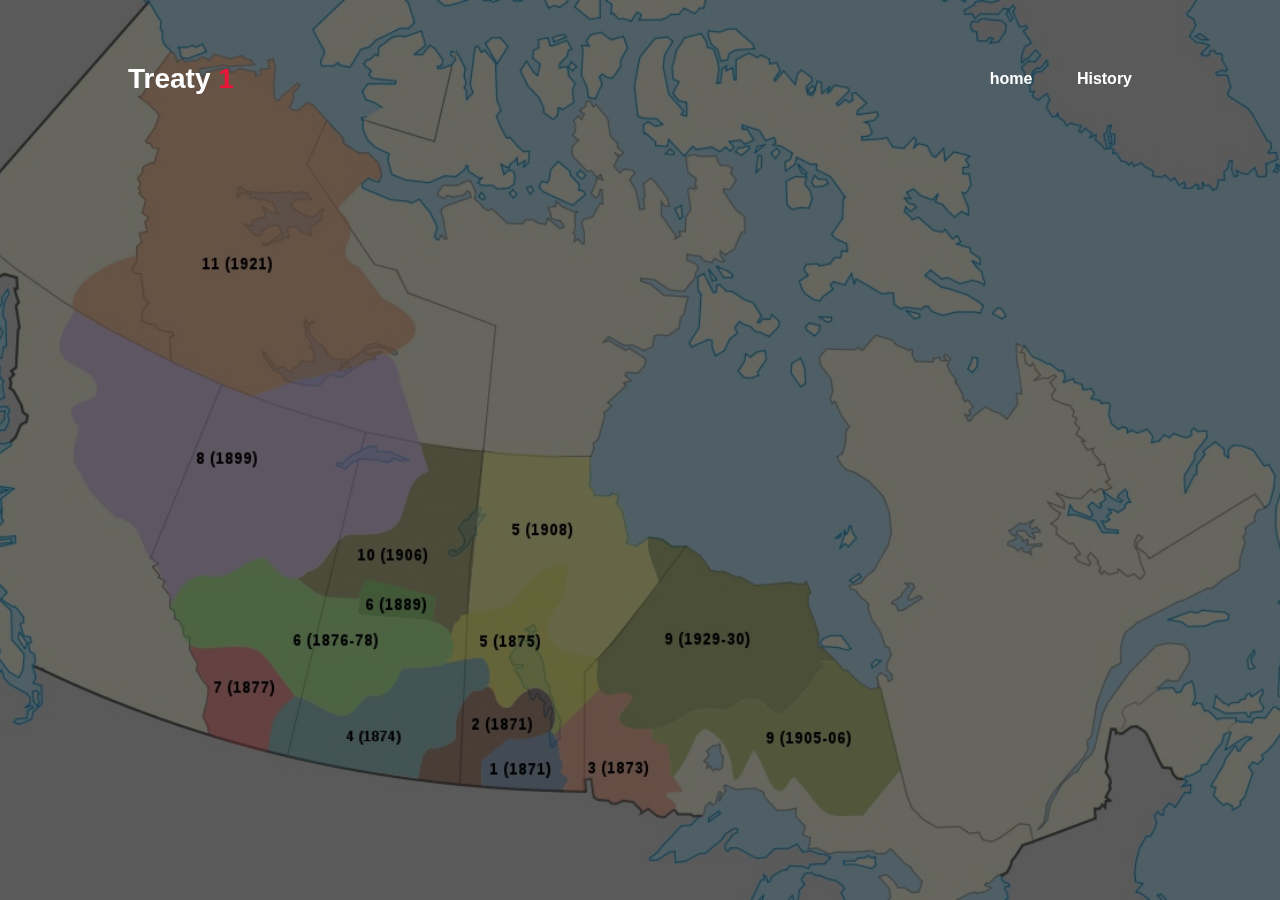
==== index.html @ 5eebbd15 "we we we" ====
<!-- 
Name:Marwan heaik

Course:web-dev10s

Teacher:Mrs.Hoitink

School:PTC

Date Last Modified:3/11/2025-->
<!DOCTYPE html>
<html lang="en">
    <head>
        <meta charset="UTF-8">
        <meta name="viewport" content="width=device-width">
        <title>web dev project 2</title>
        <link rel="stylesheet" href="css/style.css">
    </head>
    <body>
        <section>
            <div class="navbar">
                <nav>
                    <h2 class="logo">Treaty <span>1</span></h2>
                        <ul>
                        <li><a href="index.html">home</a></li>
                        <li><a href="history">History</a></li>
                    </ul>
                </nav>
            </div>
        </section>
        <br>
        <br>
        <div class="map-container">
            <img src="images/NumberedTreatiesMap.jpg" alt="Treaty" class="map-image">
        </div>
        <div class="">
            <h1>Treaty 1</h1>
            <p>sadihaskdsadjahsdjhasdjkhsadjhsadkhkajdhjakshdkajdhaskjdhaskjhdkdhdkjdh
                djhasksjdhaskjdhdkashdaskjhaskjdhasjdhaskjdhkjdhakdkjdhaskjdhaskjdaskjdhaskd
                kasdhsakdhasdhkjhsakdhjdkahdkjahdaskdhkasdaskjhsakdkjdhsakdhaskjdhsakjhasd
                asdasjdhasdhsakakdhakdsakdhakdjshkhkahkashdksadhkhjdksahdiuwdkajgeidhchcowhwqkjqq
                dasgdwqugdsaljdqwdhsagwqikdgasjhoiwydkajsddowdajshdowiajshdwihdwuasjwdhuwhdakjbdswq
                asdgwuhaskdjhwukfihashebasjhwuhakksjdhwdoausdjbwaksjhddkjshdowhasjhdwkdhasdwdasdwdkashw
                sdwkhasuhdwuhaskdhkwhdkajshdkwjhdiausgfgaosjdiwryalsikhdxgshalidwhasjhdlwijoahglashlefgas</p>
        </div>
    </body>

</html>
---- css/style.css ----
body {
    margin: 0px;
    padding: 0px;
    box-sizing: border-box;
    font-family: sans-serif;
}

.navbar {
    height: 100vh;
    width: 100%;
    background-image: linear-gradient(rgba(0,0,0,0.6),rgba(0,0,0,0.6)),url(../images/NumberedTreatiesMap.jpg);
    background-size: cover;
    background-position: center;
    position: fixed;
    z-index: 15;
}
nav{
    display: flex;
    align-items: center;
    justify-content: space-between;
    padding-top: 40px;
    padding-left: 10%;
    padding-right: 10%;

}
.logo{
    color: white;
    font-size: 28px;
}
span{
    color: #ea1538;
}
nav ul li{
    list-style-type: none;
    display: inline-block;
    padding:10px 20px;
}
nav ul li a{
    color: white;
    text-decoration: none;
    font-weight: bold;
}
nav ul li a:hover{
    color: #ea1538;
    transition: .3s;

}
.map-container{
    position: fixed;
    top: 0;
    left: 0;
    width: 100;
    height: 100vh;
    overflow: hidden;
    z-index: 10;
}
.map-image{
    width: 100;
    height: 100;
    object-fit: cover;
    transition: 0.5 ease-out; opacity: 0.5 ease-out;
}
.content{
    position: relative;
    top: 100vh;
    padding: 20px;
    z-index: 5;
    background-color: white;
}
.map-scrolled .map-image{
    transform: translateY(-80%);
    opacity: 0.5;
}
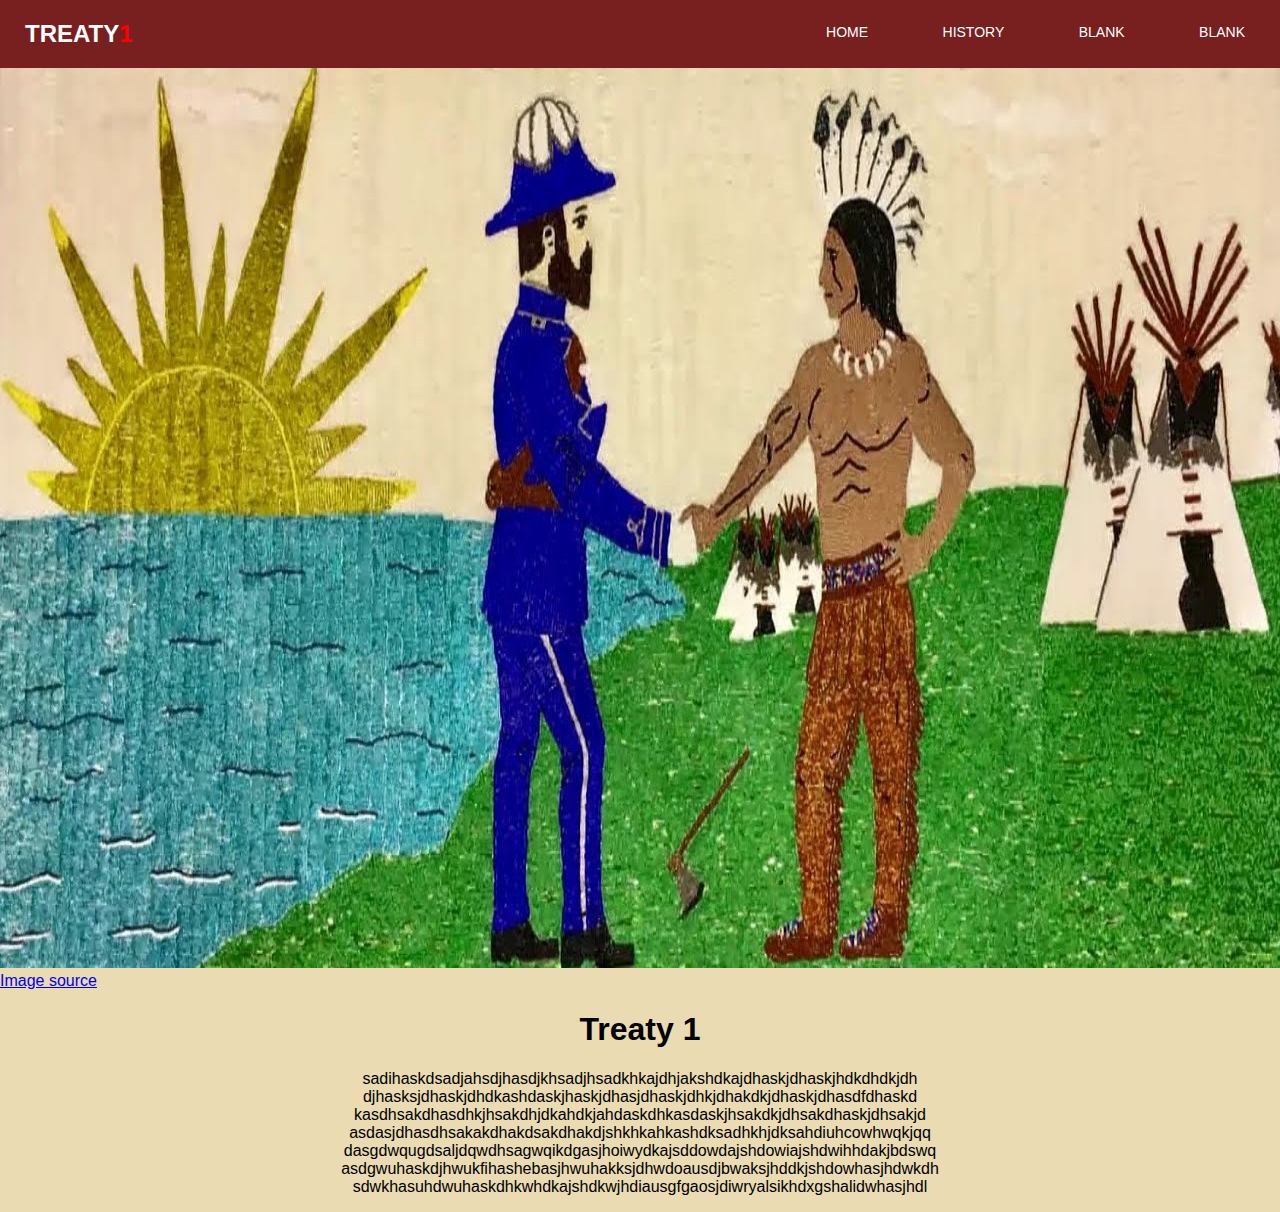
==== commit c47d256c: "we we" ====
--- a/index.html
+++ b/index.html
@@ -17,32 +17,35 @@
         <link rel="stylesheet" href="css/style.css">
     </head>
     <body>
+        <header>
+            <div class="container">
+                <h2 class="logo"><a href="index.html">TREATY<span>1</span></a></h2>
+                    <nav>
+                        <ul>
+                            <li><a href="index.html">home</a></li>
+                            <li><a href="history">History</a></li>
+                            <li><a href="blank">blank</a></li>
+                            <li><a href="blank">blank</a></li>
+                        </ul>
+                    </nav>
+            </div>
+        </header>
+        <div>
+            <img src="images/maxresdefault.jpg" alt="Treaty" class="image">
+            <figcaption><a href="https://www.gov.mb.ca/legislature/about/land_acknowledgement.html">Image source</a></figcaption>
+        </div>
         <section>
-            <div class="navbar">
-                <nav>
-                    <h2 class="logo">Treaty <span>1</span></h2>
-                        <ul>
-                        <li><a href="index.html">home</a></li>
-                        <li><a href="history">History</a></li>
-                    </ul>
-                </nav>
+            <div>
+                <h1>Treaty 1</h1>
+                <p>sadihaskdsadjahsdjhasdjkhsadjhsadkhkajdhjakshdkajdhaskjdhaskjhdkdhdkjdh <br>
+                    djhasksjdhaskjdhdkashdaskjhaskjdhasjdhaskjdhkjdhakdkjdhaskjdhasdfdhaskd <br>
+                    kasdhsakdhasdhkjhsakdhjdkahdkjahdaskdhkasdaskjhsakdkjdhsakdhaskjdhsakjd <br>
+                    asdasjdhasdhsakakdhakdsakdhakdjshkhkahkashdksadhkhjdksahdiuhcowhwqkjqq <br>
+                    dasgdwqugdsaljdqwdhsagwqikdgasjhoiwydkajsddowdajshdowiajshdwihhdakjbdswq <br>
+                    asdgwuhaskdjhwukfihashebasjhwuhakksjdhwdoausdjbwaksjhddkjshdowhasjhdwkdh <br>
+                    sdwkhasuhdwuhaskdhkwhdkajshdkwjhdiausgfgaosjdiwryalsikhdxgshalidwhasjhdl</p>
             </div>
         </section>
-        <br>
-        <br>
-        <div class="map-container">
-            <img src="images/NumberedTreatiesMap.jpg" alt="Treaty" class="map-image">
-        </div>
-        <div class="">
-            <h1>Treaty 1</h1>
-            <p>sadihaskdsadjahsdjhasdjkhsadjhsadkhkajdhjakshdkajdhaskjdhaskjhdkdhdkjdh
-                djhasksjdhaskjdhdkashdaskjhaskjdhasjdhaskjdhkjdhakdkjdhaskjdhaskjdaskjdhaskd
-                kasdhsakdhasdhkjhsakdhjdkahdkjahdaskdhkasdaskjhsakdkjdhsakdhaskjdhsakjhasd
-                asdasjdhasdhsakakdhakdsakdhakdjshkhkahkashdksadhkhjdksahdiuwdkajgeidhchcowhwqkjqq
-                dasgdwqugdsaljdqwdhsagwqikdgasjhoiwydkajsddowdajshdowiajshdwihdwuasjwdhuwhdakjbdswq
-                asdgwuhaskdjhwukfihashebasjhwuhakksjdhwdoausdjbwaksjhddkjshdowhasjhdwkdhasdwdasdwdkashw
-                sdwkhasuhdwuhaskdhkwhdkajshdkwjhdiausgfgaosjdiwryalsikhdxgshalidwhasjhdlwijoahglashlefgas</p>
-        </div>
     </body>
 
 </html>--- a/css/style.css
+++ b/css/style.css
@@ -1,73 +1,84 @@
 body {
-    margin: 0px;
-    padding: 0px;
-    box-sizing: border-box;
+    margin: 0;
     font-family: sans-serif;
+    background-color: #EADBB2;
 }
-
-.navbar {
-    height: 100vh;
-    width: 100%;
-    background-image: linear-gradient(rgba(0,0,0,0.6),rgba(0,0,0,0.6)),url(../images/NumberedTreatiesMap.jpg);
-    background-size: cover;
-    background-position: center;
-    position: fixed;
-    z-index: 15;
+.conatiner{
+  width: 80;
+  margin: auto;
+}
+header{
+  background-color: rgb(120, 32, 32);
+  position: sticky;
+  z-index: 1000;
+  animation: stickynav linear forwards;
+  
+}
+header::after{
+  content: '';
+  display:table;
+  clear: both;
+}
+.logo{
+  float: left;
+  margin-left: 25px;
+  color: white;
+}
+.logo a{
+  text-decoration: none;
+  color: white;
 }
 nav{
-    display: flex;
-    align-items: center;
-    justify-content: space-between;
-    padding-top: 40px;
-    padding-left: 10%;
-    padding-right: 10%;
-
+  float: right;
 }
-.logo{
-    color: white;
-    font-size: 28px;
+nav ul{
+  margin: 0;
+  padding: 0;
+  list-style-type: none;
+}
+nav li{
+  display: inline-block;
+  margin:0 35px;
+  padding-top: 23px;
+  position: relative;
+}
+nav a{
+  color: white;
+  text-decoration: none;
+  text-transform: uppercase;
+  font-size: 14px;
+}
+nav a:hover{
+  color: #000;
+}
+/* position is absolut to the li item*/
+nav a::before{
+  content: '';
+  display: block;
+  height: 5px;
+  width: 100%;
+  background-color: #EADBB2;
+  position: absolute;
+  top: 0;
+  width: 0;
+  /* this is for the bar over the home e.t.c, it animates in and out */
+  transition: all ease-in-out 250ms;
+}
+nav a:hover::before{
+  width: 100%;
 }
 span{
-    color: #ea1538;
+  color: red;
 }
-nav ul li{
-    list-style-type: none;
-    display: inline-block;
-    padding:10px 20px;
+.image{
+  position: relative;
+  width: 100%;
+  height: 100vh;
+  background-size: cover;
 }
-nav ul li a{
-    color: white;
-    text-decoration: none;
-    font-weight: bold;
+h1{
+  text-align: center;
 }
-nav ul li a:hover{
-    color: #ea1538;
-    transition: .3s;
-
+p{
+  text-align: center;
 }
-.map-container{
-    position: fixed;
-    top: 0;
-    left: 0;
-    width: 100;
-    height: 100vh;
-    overflow: hidden;
-    z-index: 10;
-}
-.map-image{
-    width: 100;
-    height: 100;
-    object-fit: cover;
-    transition: 0.5 ease-out; opacity: 0.5 ease-out;
-}
-.content{
-    position: relative;
-    top: 100vh;
-    padding: 20px;
-    z-index: 5;
-    background-color: white;
-}
-.map-scrolled .map-image{
-    transform: translateY(-80%);
-    opacity: 0.5;
-}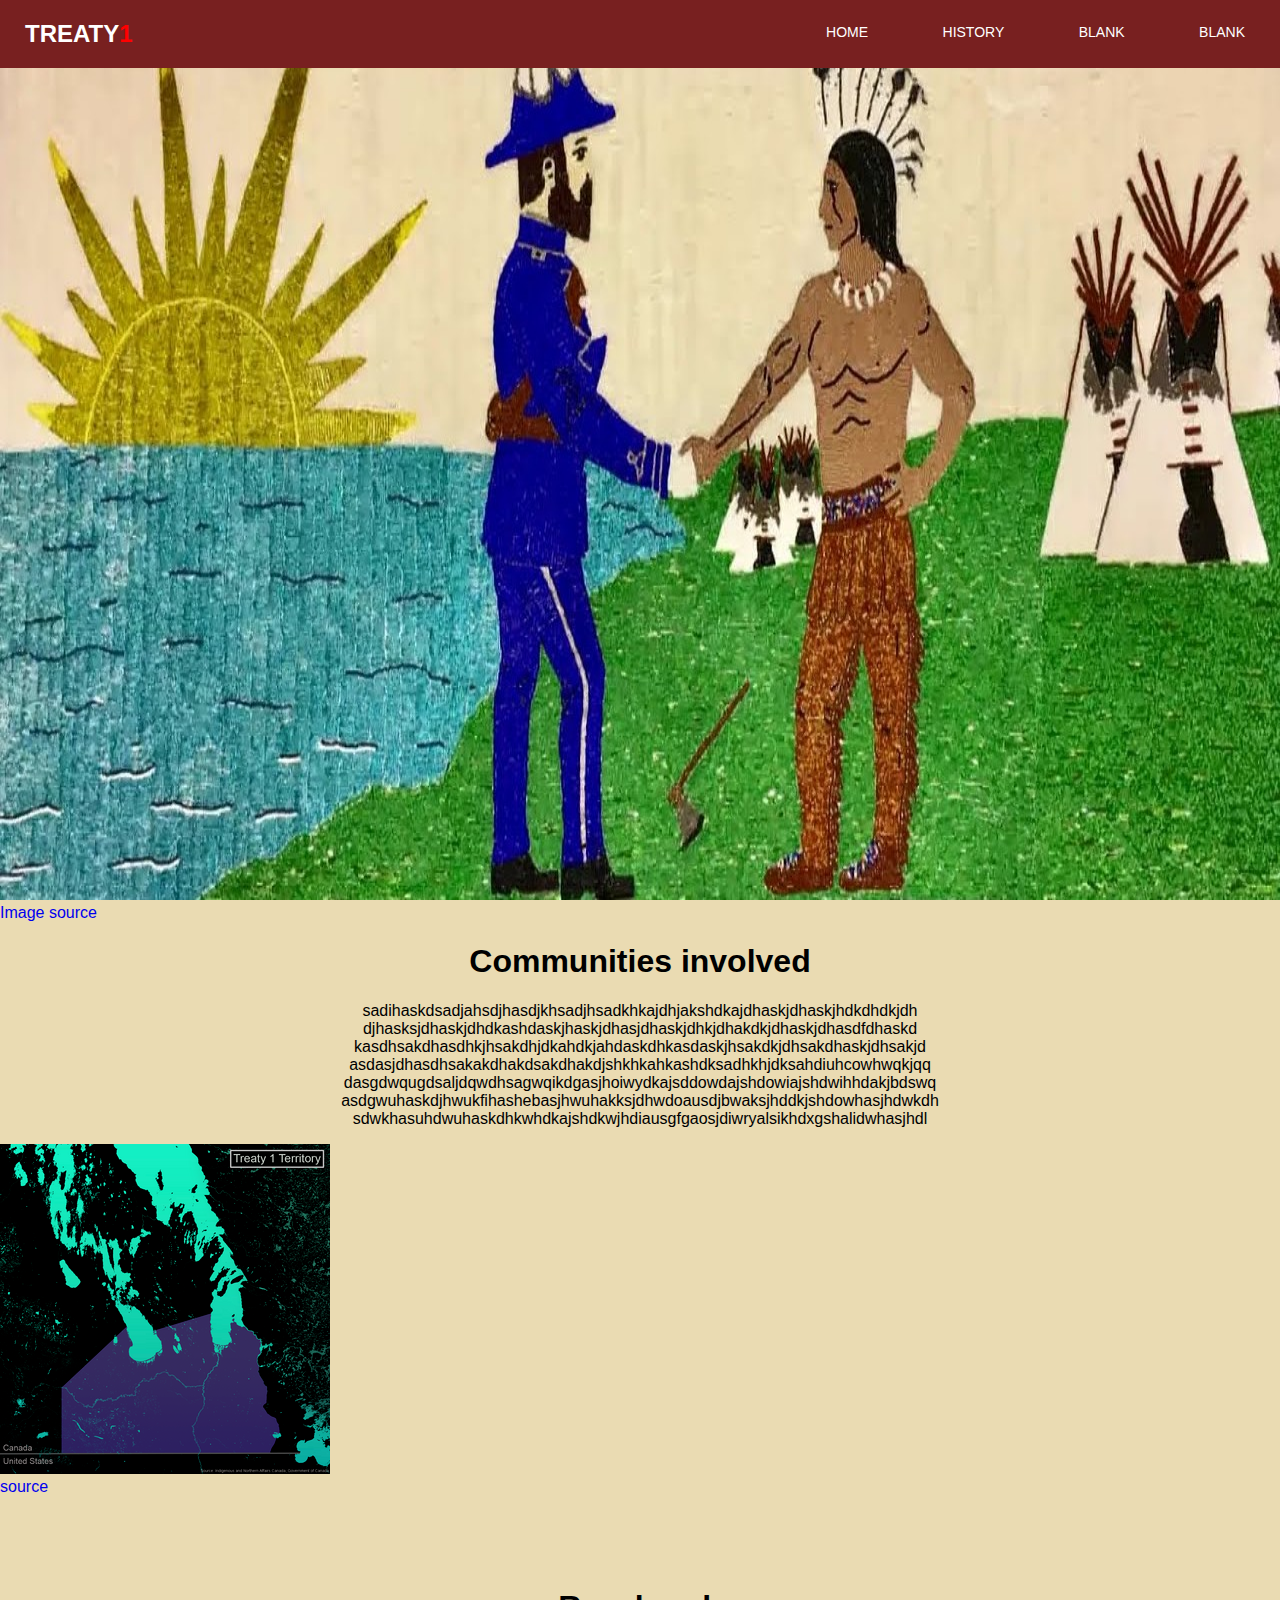
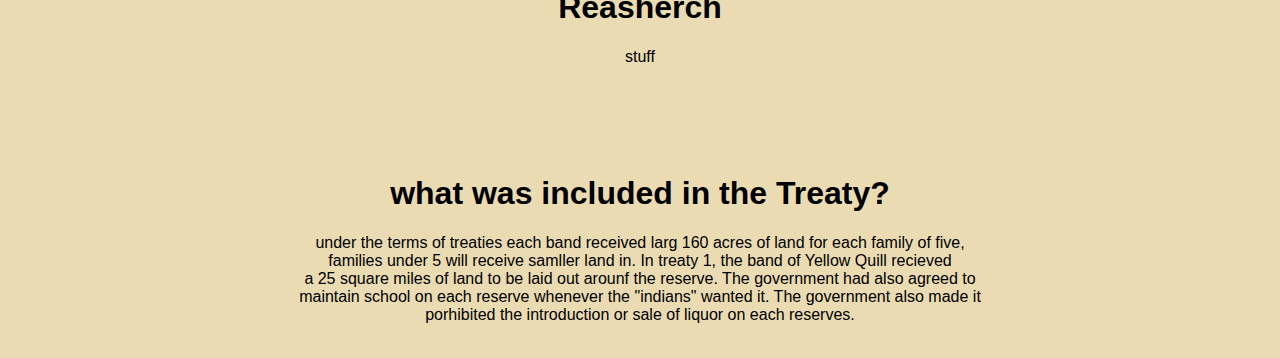
==== commit 58ecc313: "new" ====
--- a/index.html
+++ b/index.html
@@ -30,13 +30,15 @@
                     </nav>
             </div>
         </header>
-        <div>
-            <img src="images/maxresdefault.jpg" alt="Treaty" class="image">
-            <figcaption><a href="https://www.gov.mb.ca/legislature/about/land_acknowledgement.html">Image source</a></figcaption>
+        <div> 
+            <img  src="images/maxresdefault.jpg" alt="Treaty" class="image">
+            <figcaption><a href="htt    ca/legislature/about/land_acknowledgement.html">Image source</a></figcaption>
         </div>
         <section>
-            <div>
-                <h1>Treaty 1</h1>
+            <div class="conaner">
+                <h1>Communities involved</h1>
+                </div>
+                <div class="conaner2">
                 <p>sadihaskdsadjahsdjhasdjkhsadjhsadkhkajdhjakshdkajdhaskjdhaskjhdkdhdkjdh <br>
                     djhasksjdhaskjdhdkashdaskjhaskjdhasjdhaskjdhkjdhakdkjdhaskjdhasdfdhaskd <br>
                     kasdhsakdhasdhkjhsakdhjdkahdkjahdaskdhkasdaskjhsakdkjdhsakdhaskjdhsakjd <br>
@@ -44,8 +46,37 @@
                     dasgdwqugdsaljdqwdhsagwqikdgasjhoiwydkajsddowdajshdowiajshdwihhdakjbdswq <br>
                     asdgwuhaskdjhwukfihashebasjhwuhakksjdhwdoausdjbwaksjhddkjshdowhasjhdwkdh <br>
                     sdwkhasuhdwuhaskdhkwhdkajshdkwjhdiausgfgaosjdiwryalsikhdxgshalidwhasjhdl</p>
+                    <img src="images/Treaty_1_Territory.png" alt="treaty 1 communities">
+            </div>
+            <div class="idk">
+                <figcaption><a href="https://en.wikipedia.org/wiki/Treaty_1">source</a></figcaption>
             </div>
         </section>
+
+        
+        <br>
+        <br>
+        <br>
+        <br>
+        <div>
+            <h1>Reasherch</h1>
+            <p>stuff</p>
+            <img src="" alt="">
+        </div>
+        <br>
+        <br>
+        <br>
+        <div>
+            <h1>what was included in the Treaty?</h1>
+            <p>under the terms of treaties each band received larg 160 acres of land for each family of five, <br>
+                families under 5 will receive samller land in. In treaty 1, the band of Yellow Quill recieved <br>
+                a 25 square miles of land to be laid out arounf the reserve. The government had also agreed to <br>
+                maintain school on each reserve whenever the "indians" wanted it. The government also made it  <br>        
+                porhibited the introduction or sale of liquor on each reserves.</p>
+            <figcaption><a href=""></a></figcaption>
+            <img src="" alt="">
+        </div>
+        
     </body>
 
 </html>--- a/css/style.css
+++ b/css/style.css
@@ -9,9 +9,10 @@
 }
 header{
   background-color: rgb(120, 32, 32);
-  position: sticky;
+  position: fixed;
   z-index: 1000;
   animation: stickynav linear forwards;
+  width: 100%;
   
 }
 header::after{
@@ -82,3 +83,9 @@
 p{
   text-align: center;
 }
+a{
+  text-decoration: none;
+}
+.conaner{
+  columns: ;
+}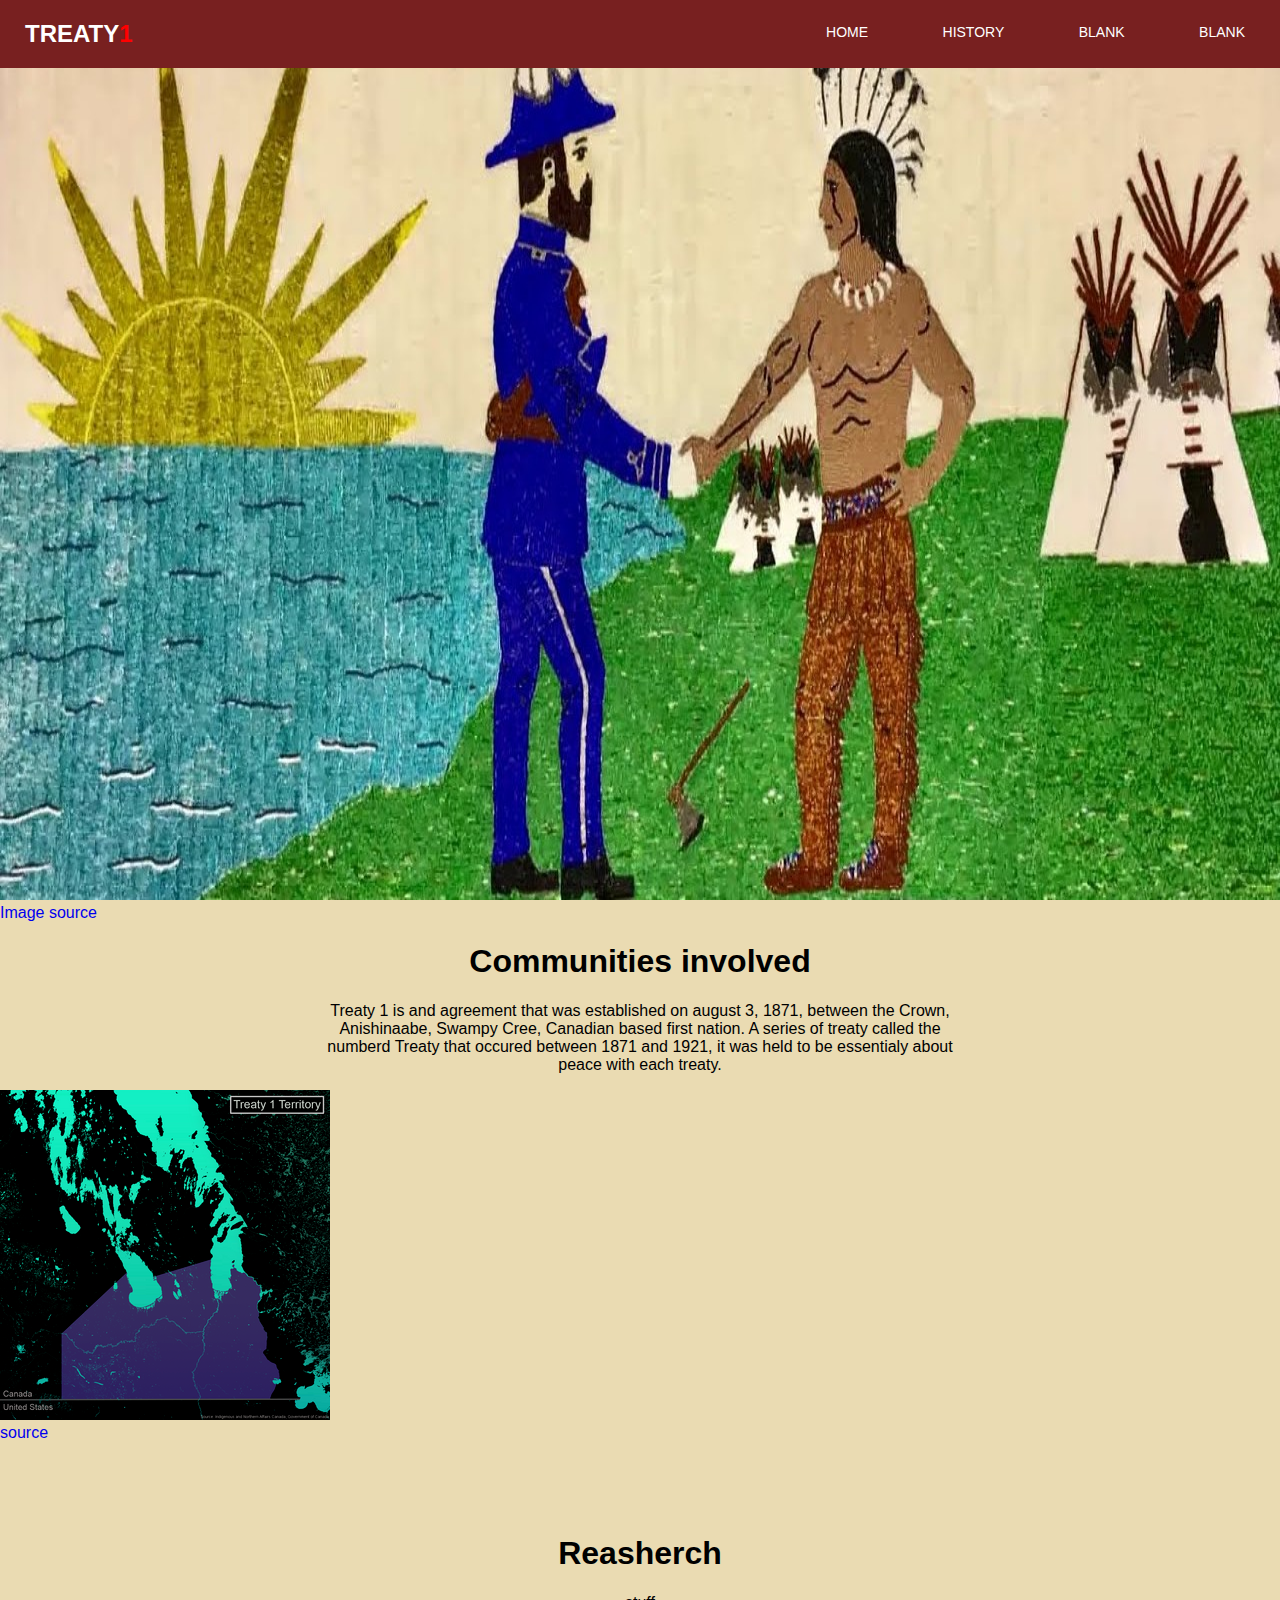
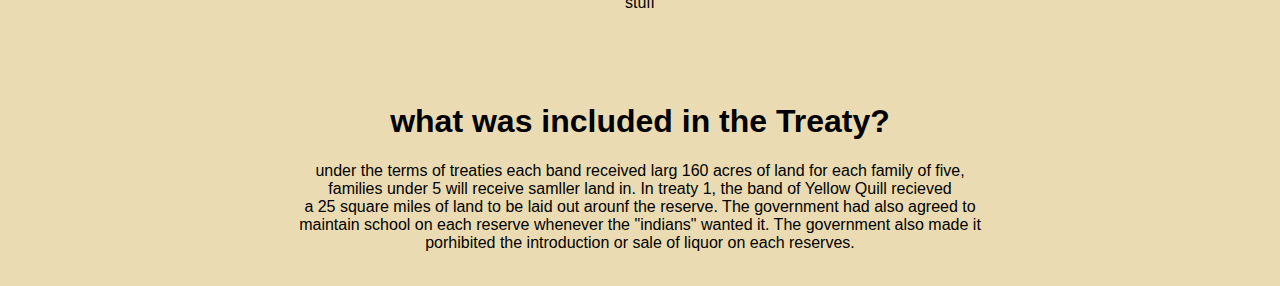
==== commit 7cb7f5eb: "yo" ====
--- a/index.html
+++ b/index.html
@@ -35,20 +35,18 @@
             <figcaption><a href="htt    ca/legislature/about/land_acknowledgement.html">Image source</a></figcaption>
         </div>
         <section>
-            <div class="conaner">
+            <div>
                 <h1>Communities involved</h1>
                 </div>
-                <div class="conaner2">
-                <p>sadihaskdsadjahsdjhasdjkhsadjhsadkhkajdhjakshdkajdhaskjdhaskjhdkdhdkjdh <br>
-                    djhasksjdhaskjdhdkashdaskjhaskjdhasjdhaskjdhkjdhakdkjdhaskjdhasdfdhaskd <br>
-                    kasdhsakdhasdhkjhsakdhjdkahdkjahdaskdhkasdaskjhsakdkjdhsakdhaskjdhsakjd <br>
-                    asdasjdhasdhsakakdhakdsakdhakdjshkhkahkashdksadhkhjdksahdiuhcowhwqkjqq <br>
-                    dasgdwqugdsaljdqwdhsagwqikdgasjhoiwydkajsddowdajshdowiajshdwihhdakjbdswq <br>
-                    asdgwuhaskdjhwukfihashebasjhwuhakksjdhwdoausdjbwaksjhddkjshdowhasjhdwkdh <br>
-                    sdwkhasuhdwuhaskdhkwhdkajshdkwjhdiausgfgaosjdiwryalsikhdxgshalidwhasjhdl</p>
+                <div>
+                <p>Treaty 1 is and agreement that was established on august 3, 1871, between the Crown,<br>
+                    Anishinaabe, Swampy Cree, Canadian based first nation. A series of treaty called the <br>
+                    numberd Treaty that occured between 1871 and 1921, it was held to be essentialy about <br>
+                    peace with each treaty. <br>
+                </p>
                     <img src="images/Treaty_1_Territory.png" alt="treaty 1 communities">
             </div>
-            <div class="idk">
+            <div>
                 <figcaption><a href="https://en.wikipedia.org/wiki/Treaty_1">source</a></figcaption>
             </div>
         </section>
@@ -62,7 +60,6 @@
             <h1>Reasherch</h1>
             <p>stuff</p>
             <img src="" alt="">
-        </div>
         <br>
         <br>
         <br>
--- a/css/style.css
+++ b/css/style.css
@@ -85,7 +85,4 @@
 }
 a{
   text-decoration: none;
-}
-.conaner{
-  columns: ;
 }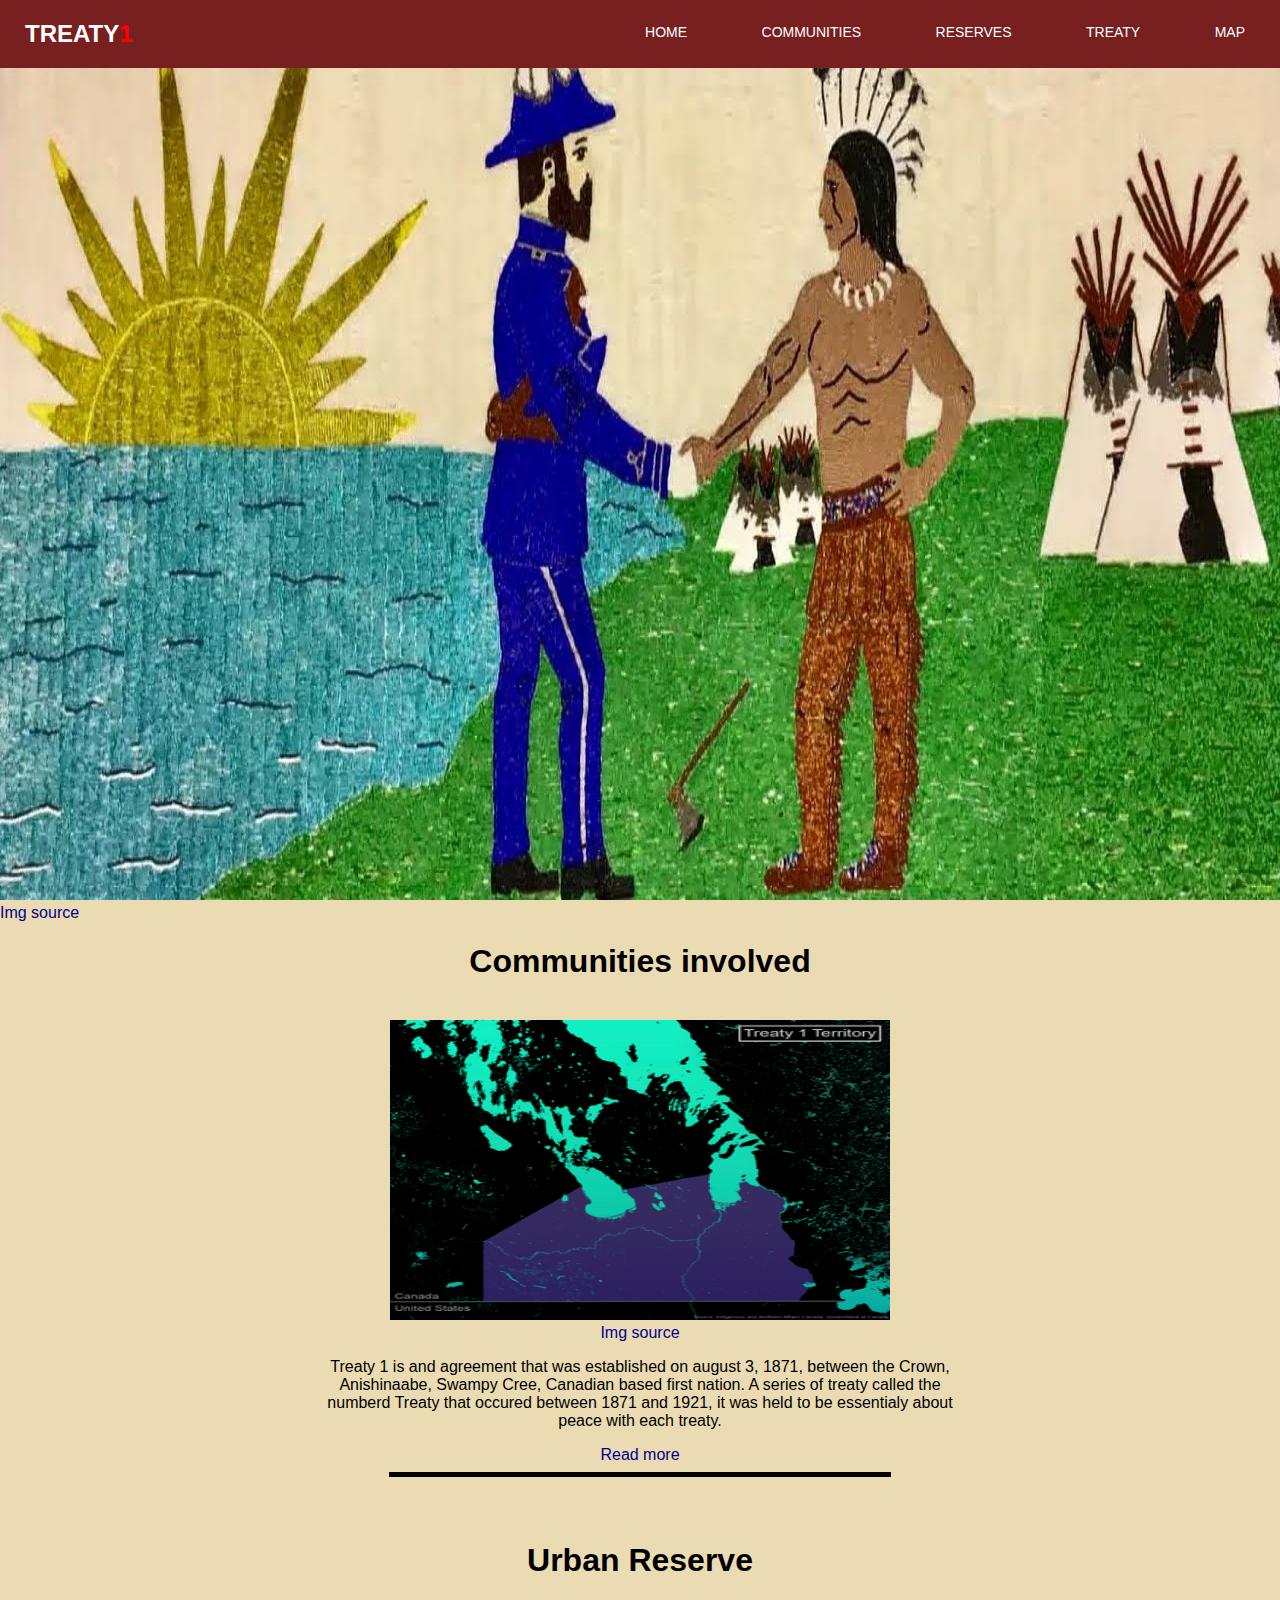
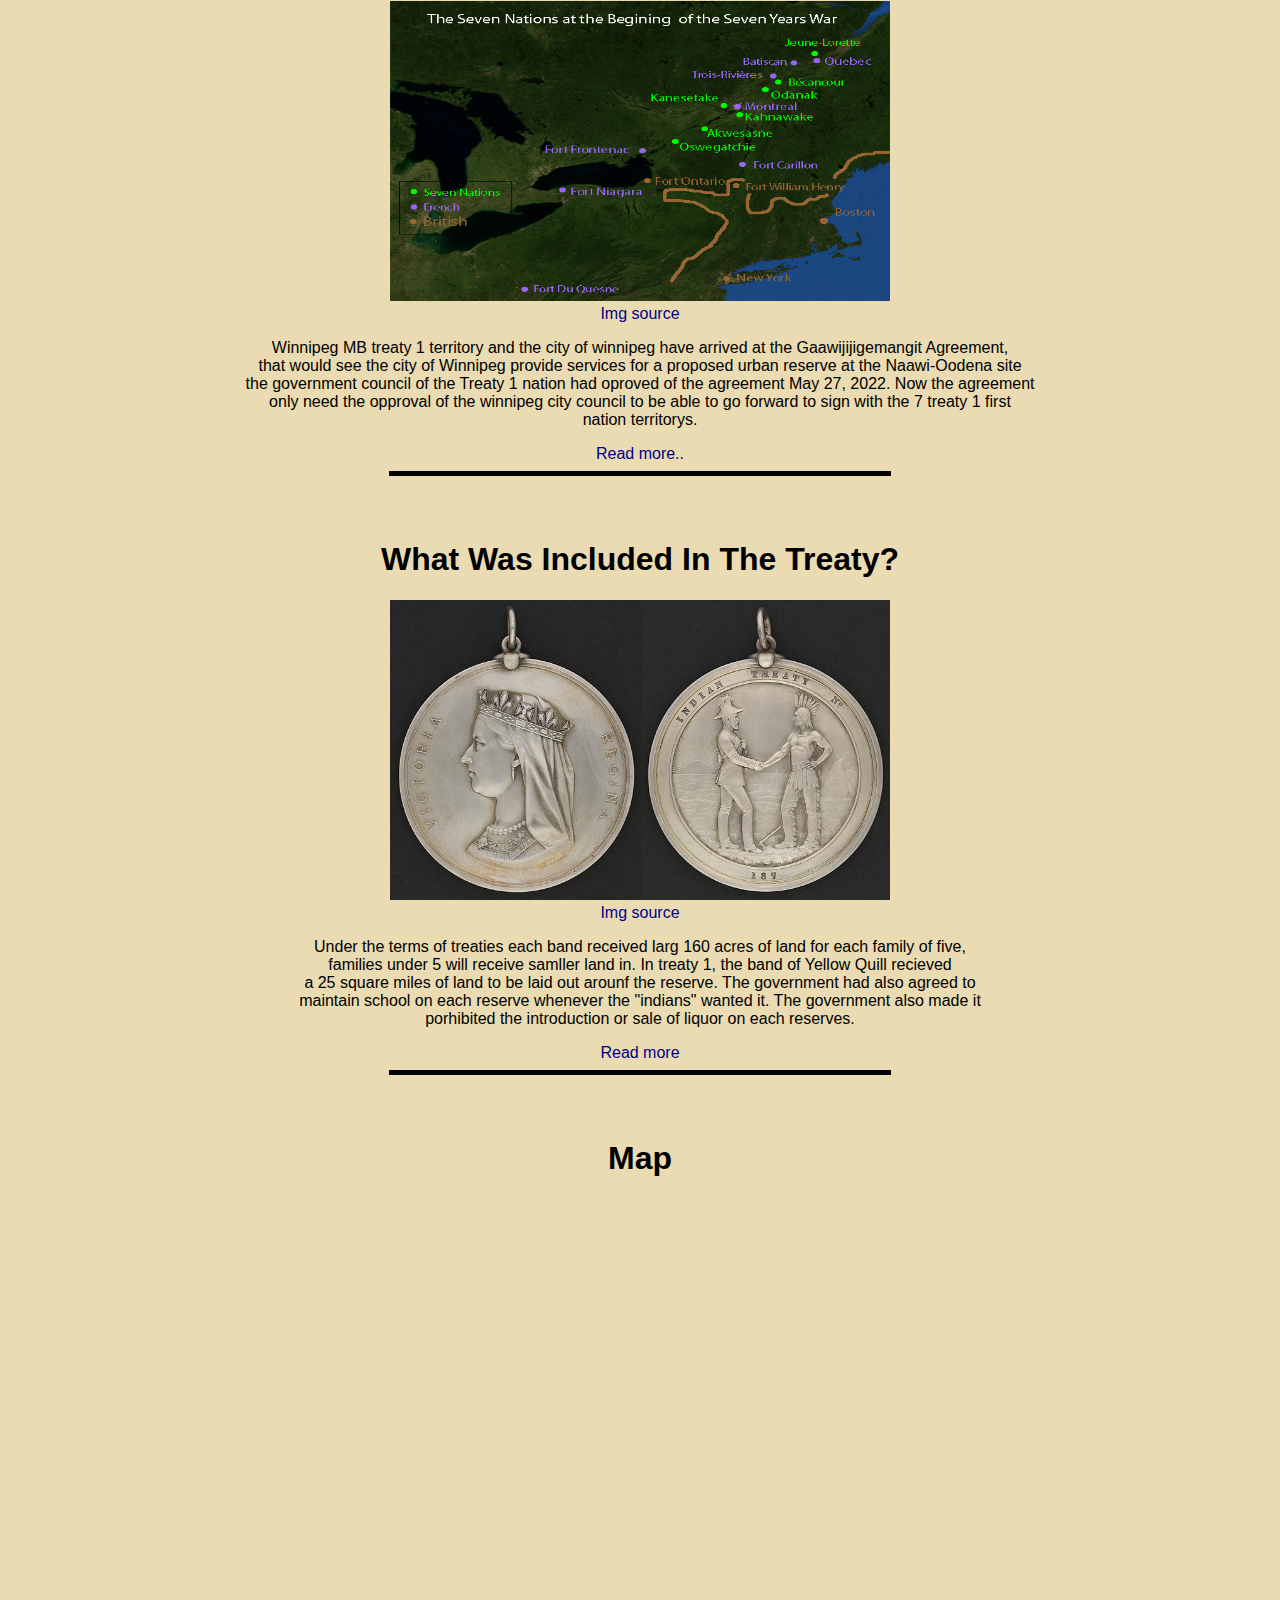
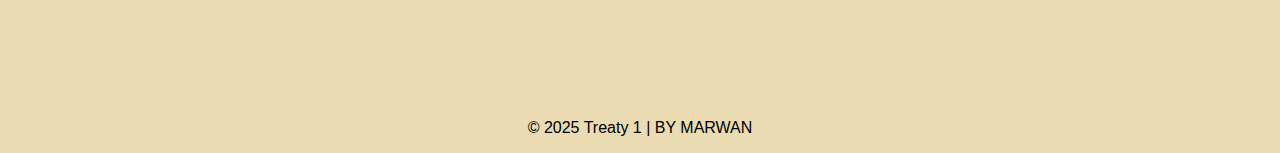
==== commit 715bbb63: "final" ====
--- a/index.html
+++ b/index.html
@@ -15,65 +15,106 @@
         <meta name="viewport" content="width=device-width">
         <title>web dev project 2</title>
         <link rel="stylesheet" href="css/style.css">
+        <style>
+            /* this was to make it so when you click the stuff on the navigation bar it has a smooth effect when going to that section in the page */
+            html{
+                scroll-behavior: smooth;    
+            }
+            /* to cange the original color and remove the underline of the link*/
+            a{
+                text-decoration: none;
+                color: darkblue;
+            }
+            /* this was to align the images in the center   */
+            .calss{
+                text-align: center;
+            }
+            .calss img{
+                display: inline-block;
+            }
+        </style>
     </head>
     <body>
-        <header>
+        <!-- navigation bar with classes for interactivity  -->
+        <header> 
             <div class="container">
                 <h2 class="logo"><a href="index.html">TREATY<span>1</span></a></h2>
                     <nav>
                         <ul>
                             <li><a href="index.html">home</a></li>
-                            <li><a href="history">History</a></li>
-                            <li><a href="blank">blank</a></li>
-                            <li><a href="blank">blank</a></li>
+                            <li><a href="#Communities">Communities</a></li>
+                            <li><a href="#Reserves">Reserves</a></li>
+                            <li><a href="#Treaty">Treaty</a></li>
+                            <li><a href="#Map">Map</a></li>
                         </ul>
                     </nav>
             </div>
         </header>
         <div> 
             <img  src="images/maxresdefault.jpg" alt="Treaty" class="image">
-            <figcaption><a href="htt    ca/legislature/about/land_acknowledgement.html">Image source</a></figcaption>
+            <figcaption><a href="https://www.gov.mb.ca/legislature/about/land_acknowledgement.html">Img source</a></figcaption>
         </div>
         <section>
-            <div>
-                <h1>Communities involved</h1>
-                </div>
-                <div>
-                <p>Treaty 1 is and agreement that was established on august 3, 1871, between the Crown,<br>
-                    Anishinaabe, Swampy Cree, Canadian based first nation. A series of treaty called the <br>
-                    numberd Treaty that occured between 1871 and 1921, it was held to be essentialy about <br>
-                    peace with each treaty. <br>
-                </p>
-                    <img src="images/Treaty_1_Territory.png" alt="treaty 1 communities">
-            </div>
-            <div>
-                <figcaption><a href="https://en.wikipedia.org/wiki/Treaty_1">source</a></figcaption>
-            </div>
+            <!-- div to group them together, and the class is to center the image -->
+                        <div class="calss">
+                            <h1 id="Communities">Communities involved</h1>
+                            <br>
+                                <img src="images/Treaty_1_Territory.png" alt="treaty 1 communities" width="500" height="300">
+                                <!-- figcap to show where i go the sorce from  -->
+                                <figcaption><a href="https://en.wikipedia.org/wiki/Treaty_1"> Img source</a></figcaption>
+                                <p>Treaty 1 is and agreement that was established on august 3, 1871, between the Crown,<br>
+                                    Anishinaabe, Swampy Cree, Canadian based first nation. A series of treaty called the <br>
+                                    numberd Treaty that occured between 1871 and 1921, it was held to be essentialy about <br>
+                                    peace with each treaty. <br>
+                                </p>
+                        <figcaption><a href="https://en.wikipedia.org/wiki/Treaty_1#:~:text=Significance%20of%20Treaty%201,-The%20signing%20of&text=For%20Governor%20Adams%20Archibald%20the,held%20a%20much%20larger%20significance.">Read more</a></figcaption>
+                    </div>
         </section>
-
-        
+        <!-- the horizontal line is kind of like br but it is a line without much link breake.
+        I used it to seperate the sections and make it more clear to read.-->
+        <!-- the width represent how long you want the line to be. size 5 is a type of line that is thick, there is other ones like size 1 or 2.
+        -->
+        <hr width="500" size="5" color="black">
         <br>
         <br>
+            <div class="calss">
+                <!-- id is a part if the navigation where it goes to this section  -->
+                <h1 id="Reserves">Urban Reserve</h1>
+                    <img src="images/Seven_nations_copy.jpg" alt="Seven first nations" width="500" height="300">
+                    <figcaption><a href="https://www.winnipeg.ca/fr/node/33410">Img source</a></figcaption>
+                    <p>Winnipeg MB treaty 1 territory and the city of winnipeg have arrived at the Gaawijijigemangit Agreement, <br>
+                    that would see the city of Winnipeg provide services for a proposed urban reserve at the Naawi-Oodena site <br>
+                    the government council of the Treaty 1 nation had oproved of the agreement May 27, 2022. Now the agreement <br>
+                    only need the opproval of the winnipeg city council to be able to go forward to sign with the 7 treaty 1 first <br>
+                    nation territorys. <br>
+                </p>
+                <figcaption><a href="https://www.winnipeg.ca/fr/node/33410">Read more..</a></figcaption>
+        </div>
+        <hr width="500" size="5" color="black">
         <br>
         <br>
-        <div>
-            <h1>Reasherch</h1>
-            <p>stuff</p>
-            <img src="" alt="">
-        <br>
-        <br>
-        <br>
-        <div>
-            <h1>what was included in the Treaty?</h1>
-            <p>under the terms of treaties each band received larg 160 acres of land for each family of five, <br>
+        <div class="calss">
+            <h1 id="Treaty">What Was Included In The Treaty?</h1>
+                <img src="images/4913942c-18ec-4c1c-be27-6d74ec04cfbe.jpg" alt="included in the treat" width="500" height="300">
+                <figcaption><a href="https://www.thecanadianencyclopedia.ca/en/article/aboriginal-treaties">Img source</a></figcaption>
+                <p>Under the terms of treaties each band received larg 160 acres of land for each family of five, <br>
                 families under 5 will receive samller land in. In treaty 1, the band of Yellow Quill recieved <br>
                 a 25 square miles of land to be laid out arounf the reserve. The government had also agreed to <br>
                 maintain school on each reserve whenever the "indians" wanted it. The government also made it  <br>        
-                porhibited the introduction or sale of liquor on each reserves.</p>
-            <figcaption><a href=""></a></figcaption>
-            <img src="" alt="">
+                porhibited the introduction or sale of liquor on each reserves. <br>
+            </p>
+            <figcaption><a href="https://www.rcaanc-cirnac.gc.ca/DAM/DAM-CIRNAC-RCAANC/DAM-TAG/STAGING/texte-text/tre1-2_1100100028661_eng.pdf">Read more</a></figcaption>
         </div>
-        
+        <hr width="500" size="5" color="black">
+        <br>
+        <br>
+        <div class="calss">
+            <h1 id="Map">Map</h1>
+            <iframe src="https://native-land.ca/" title="first nation land map" frameborder="0" width="900" height="500"></iframe>
+        </div>
+        <footer>
+            <p>&copy; 2025 Treaty 1 | BY MARWAN
+        </footer>
     </body>
 
 </html>--- a/css/style.css
+++ b/css/style.css
@@ -20,35 +20,42 @@
   display:table;
   clear: both;
 }
+/* this was to make the logo go to the left side if the navigation */
 .logo{
   float: left;
   margin-left: 25px;
   color: white;
 }
+/*  put this in for to remove the color and underline of the link */
 .logo a{
   text-decoration: none;
   color: white;
 }
+/* navigation bar  */
 nav{
   float: right;
 }
+/* the putting the unorderd list in place and changed made it that it didnt show the dots */
 nav ul{
   margin: 0;
   padding: 0;
   list-style-type: none;
 }
+/* for the list i put in inline block so it would kind if float in the middle */
 nav li{
   display: inline-block;
   margin:0 35px;
   padding-top: 23px;
   position: relative;
 }
+/* this was to remove the ugly decoration of the link.*/
 nav a{
   color: white;
   text-decoration: none;
   text-transform: uppercase;
   font-size: 14px;
 }
+/* this made it that every time you hoverd hover home or anyting on the navbar it would change color on hover. */
 nav a:hover{
   color: #000;
 }
@@ -65,24 +72,27 @@
   /* this is for the bar over the home e.t.c, it animates in and out */
   transition: all ease-in-out 250ms;
 }
+/* the size of the line over the li items since it absolute it is as big as the text */
 nav a:hover::before{
   width: 100%;
 }
+/*  this was a part of the logo to change the color of the number 1 */
 span{
   color: red;
 }
+/* for the main image to make it as big as possible */
 .image{
   position: relative;
   width: 100%;
   height: 100vh;
   background-size: cover;
 }
+/* everything from hear whas to align them in the center to make it more appealing */
 h1{
   text-align: center;
 }
 p{
   text-align: center;
+  
 }
-a{
-  text-decoration: none;
-}+
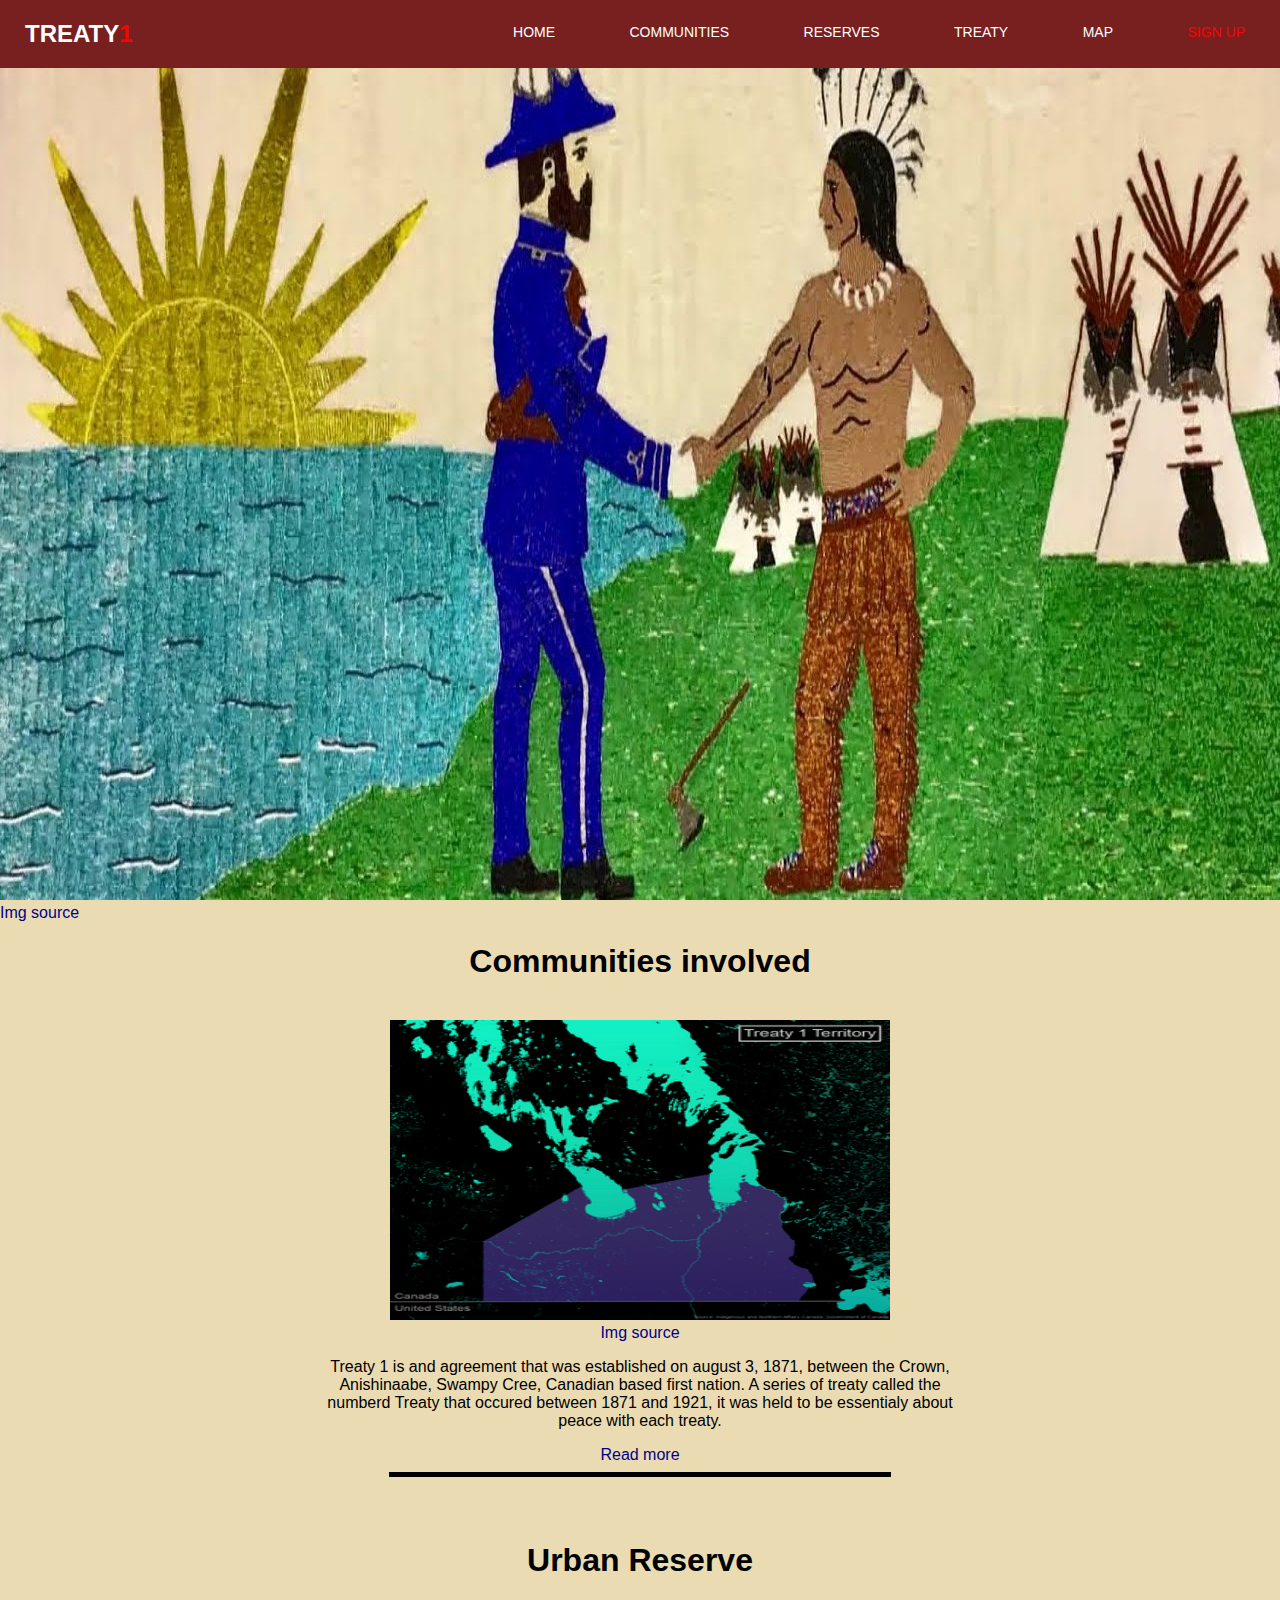
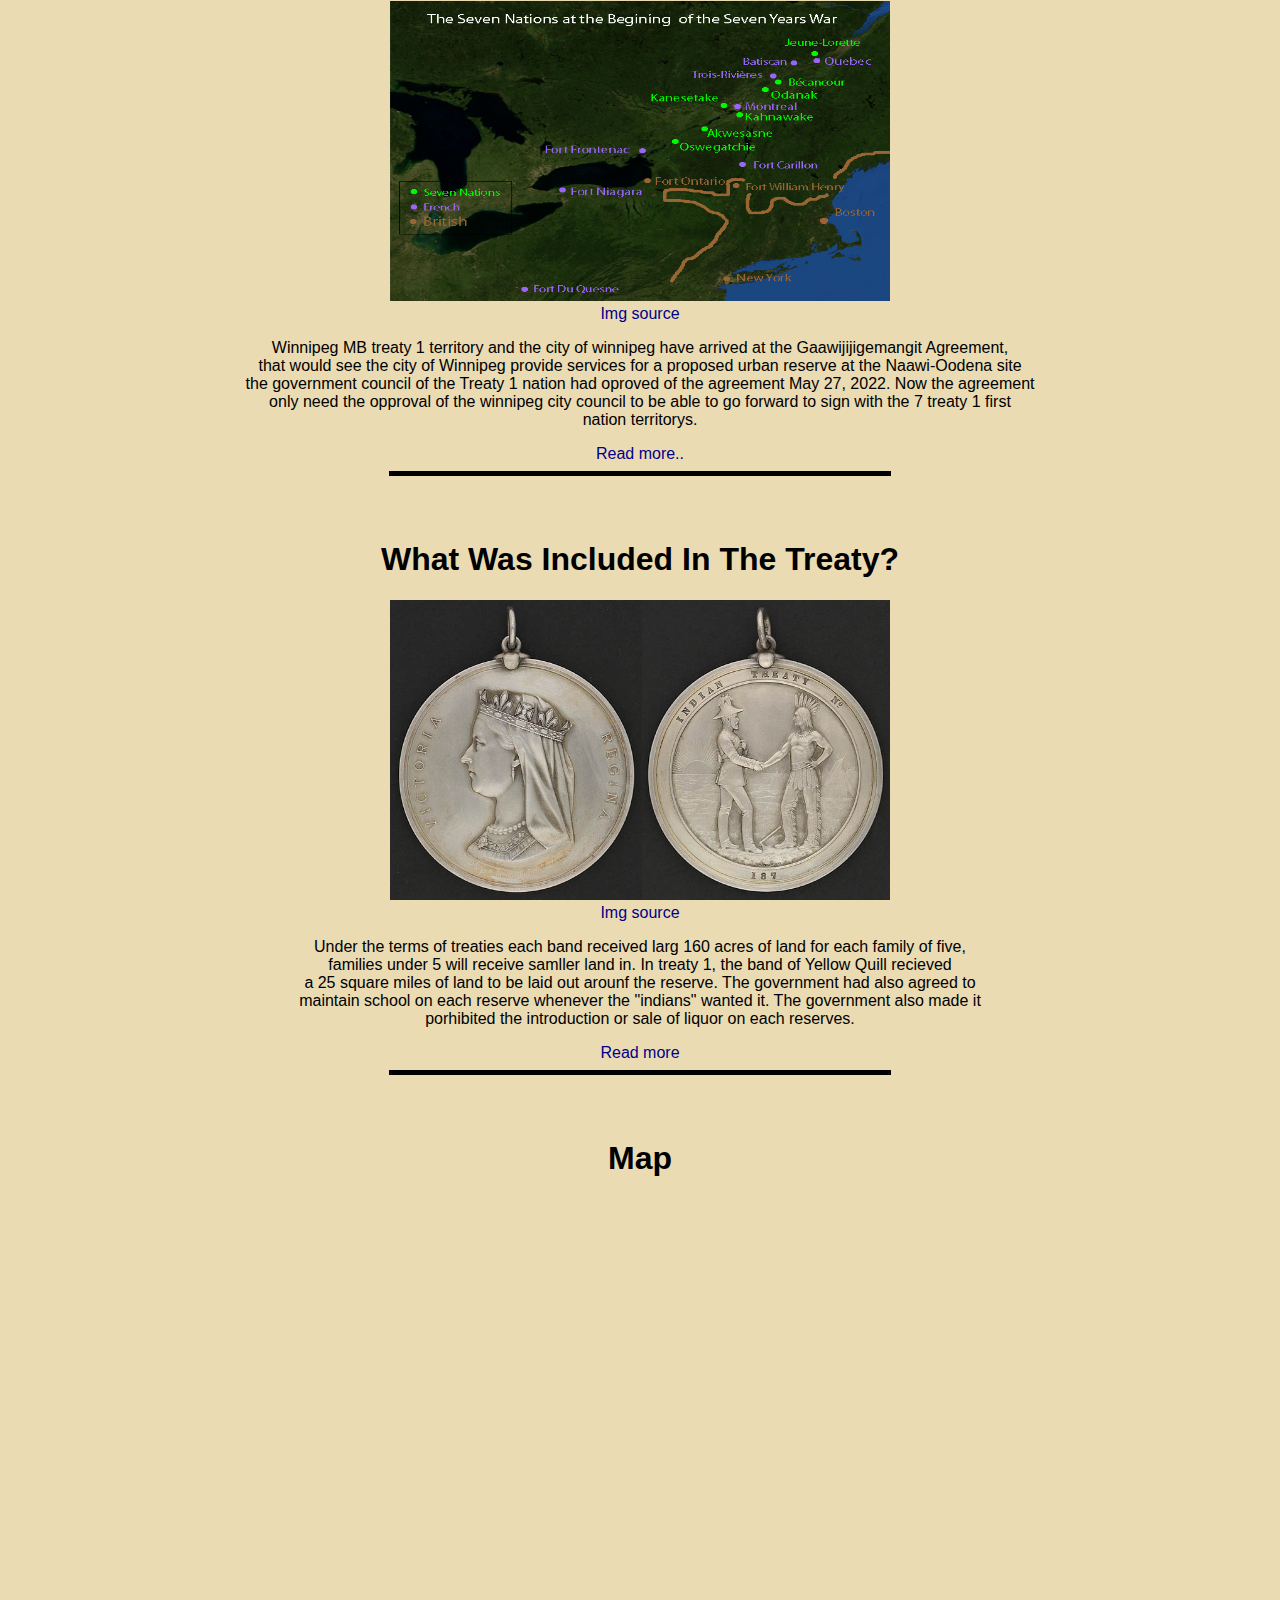
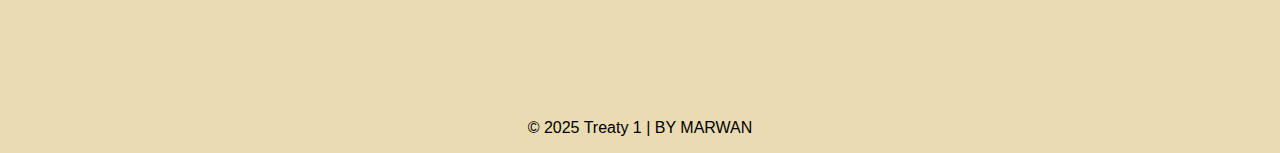
==== commit 7f4897f5: "new" ====
--- a/index.html
+++ b/index.html
@@ -32,6 +32,9 @@
             .calss img{
                 display: inline-block;
             }
+            span{
+                color: red;
+            }
         </style>
     </head>
     <body>
@@ -46,6 +49,7 @@
                             <li><a href="#Reserves">Reserves</a></li>
                             <li><a href="#Treaty">Treaty</a></li>
                             <li><a href="#Map">Map</a></li>
+                            <li><a href="index2.html"><span>sign up</span></a></li>
                         </ul>
                     </nav>
             </div>
--- a/css/style.css
+++ b/css/style.css
@@ -1,7 +1,7 @@
 body {
     margin: 0;
     font-family: sans-serif;
-    background-color: #EADBB2;
+    background-color: rgb(234, 219, 179);
 }
 .conatiner{
   width: 80;
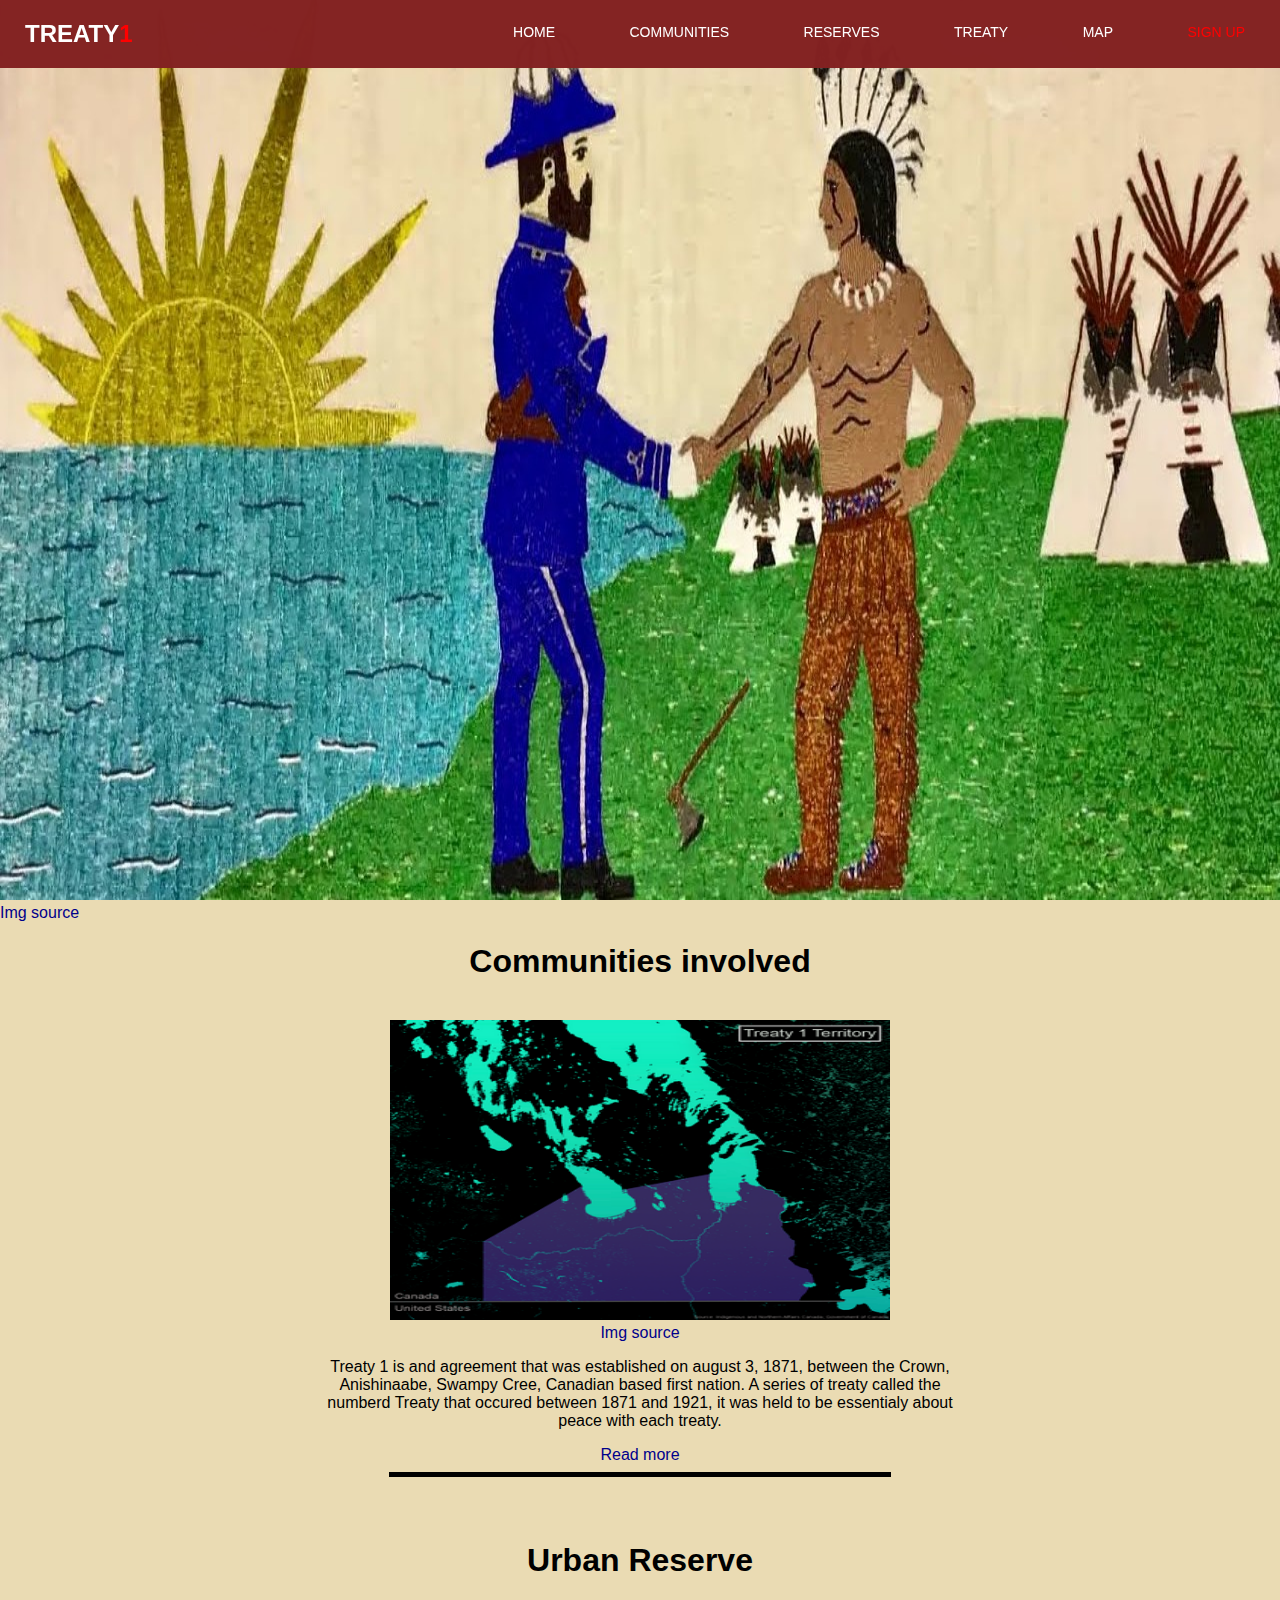
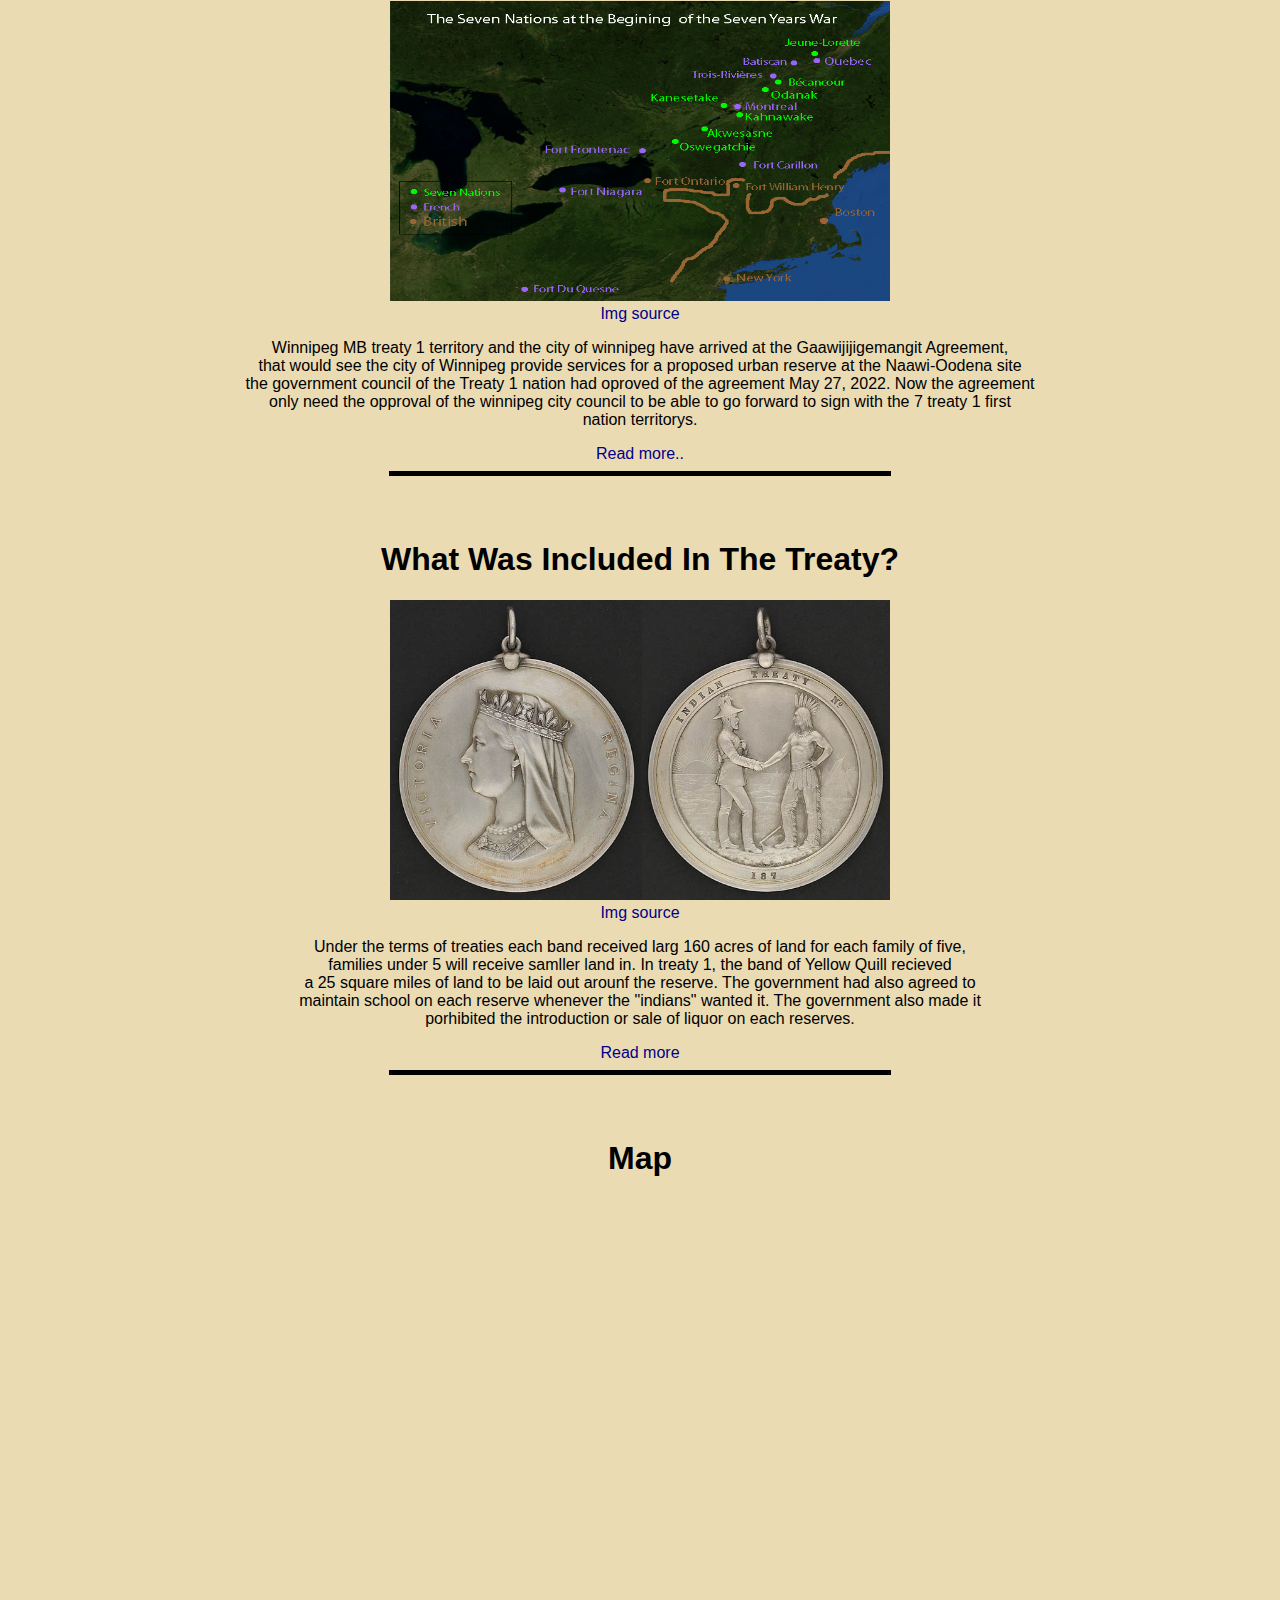
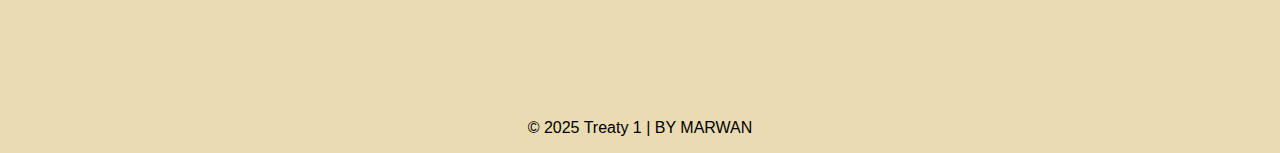
==== commit fb6f5fa0: "newer" ====
--- a/index.html
+++ b/index.html
@@ -33,7 +33,7 @@
                 display: inline-block;
             }
             span{
-                color: red;
+                color: rgb(255, 0, 0);
             }
         </style>
     </head>
--- a/css/style.css
+++ b/css/style.css
@@ -8,7 +8,7 @@
   margin: auto;
 }
 header{
-  background-color: rgb(120, 32, 32);
+  background-color: #832121fc;
   position: fixed;
   z-index: 1000;
   animation: stickynav linear forwards;
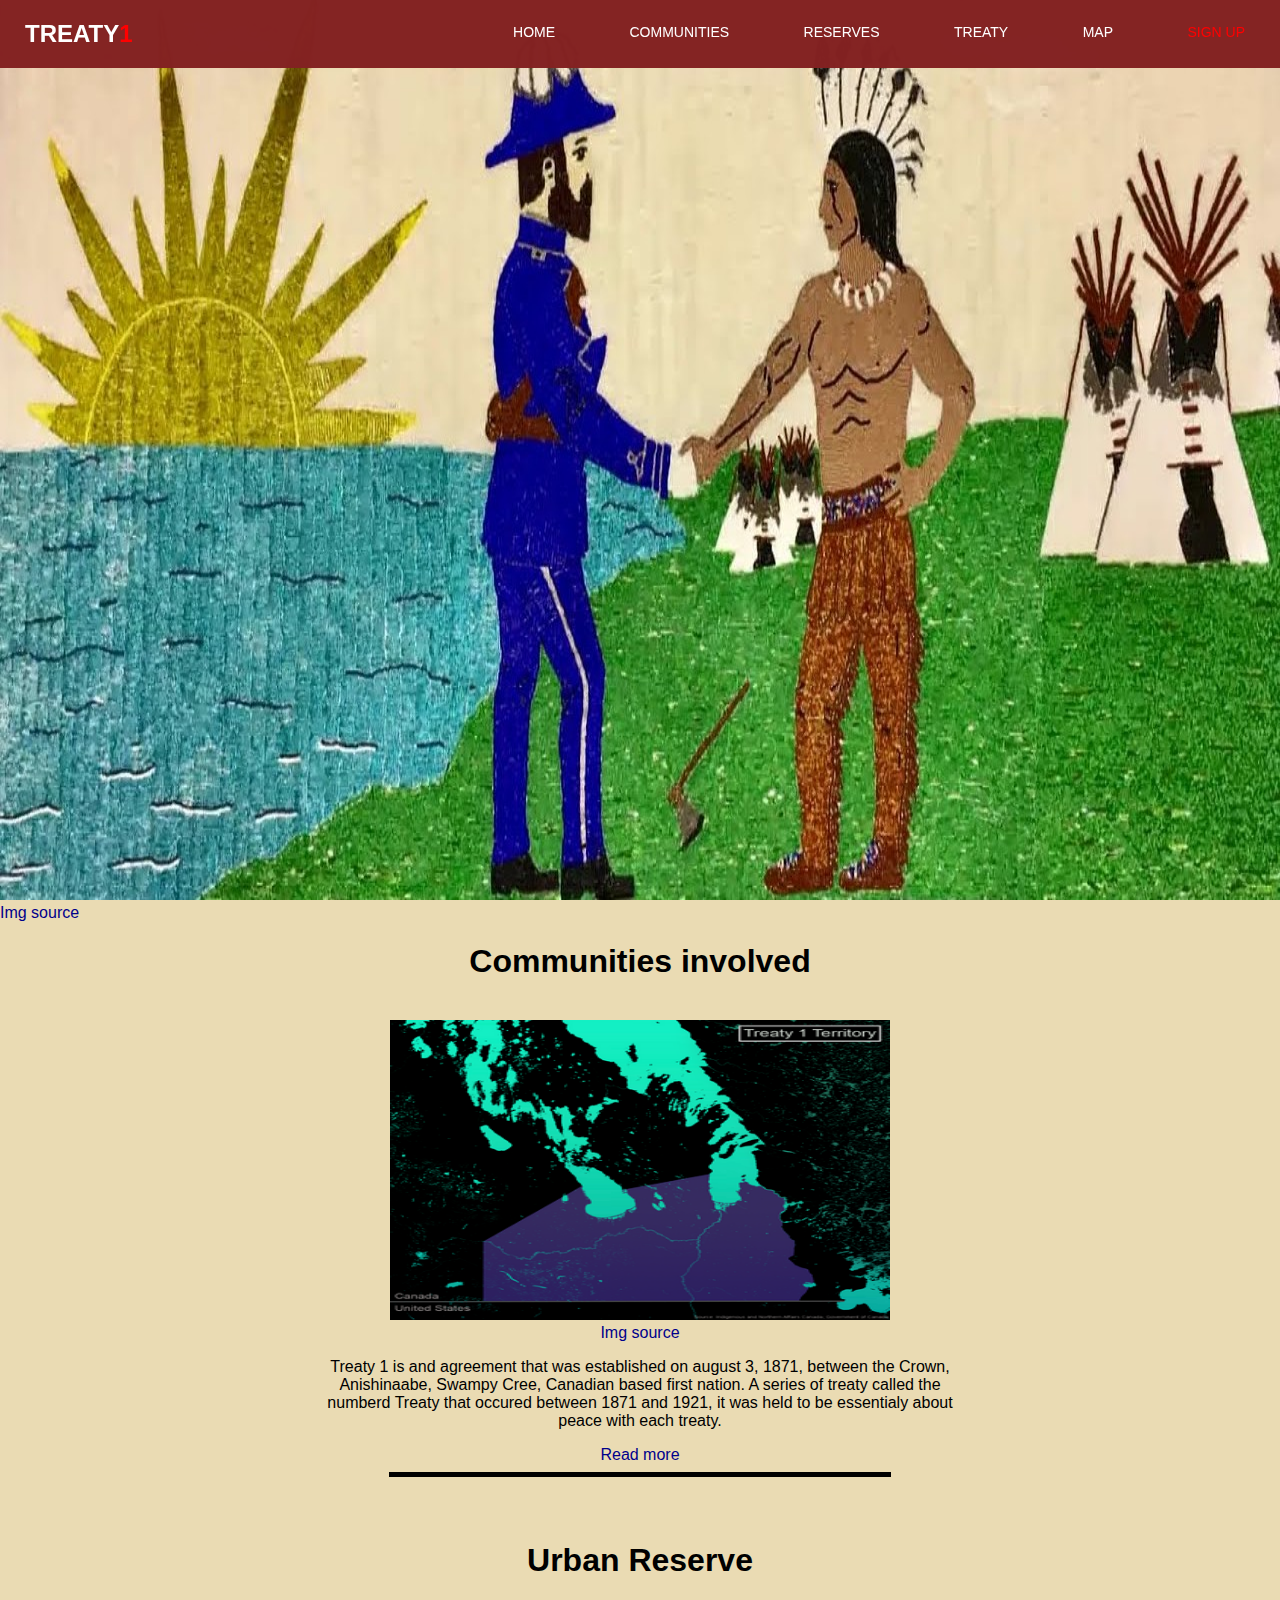
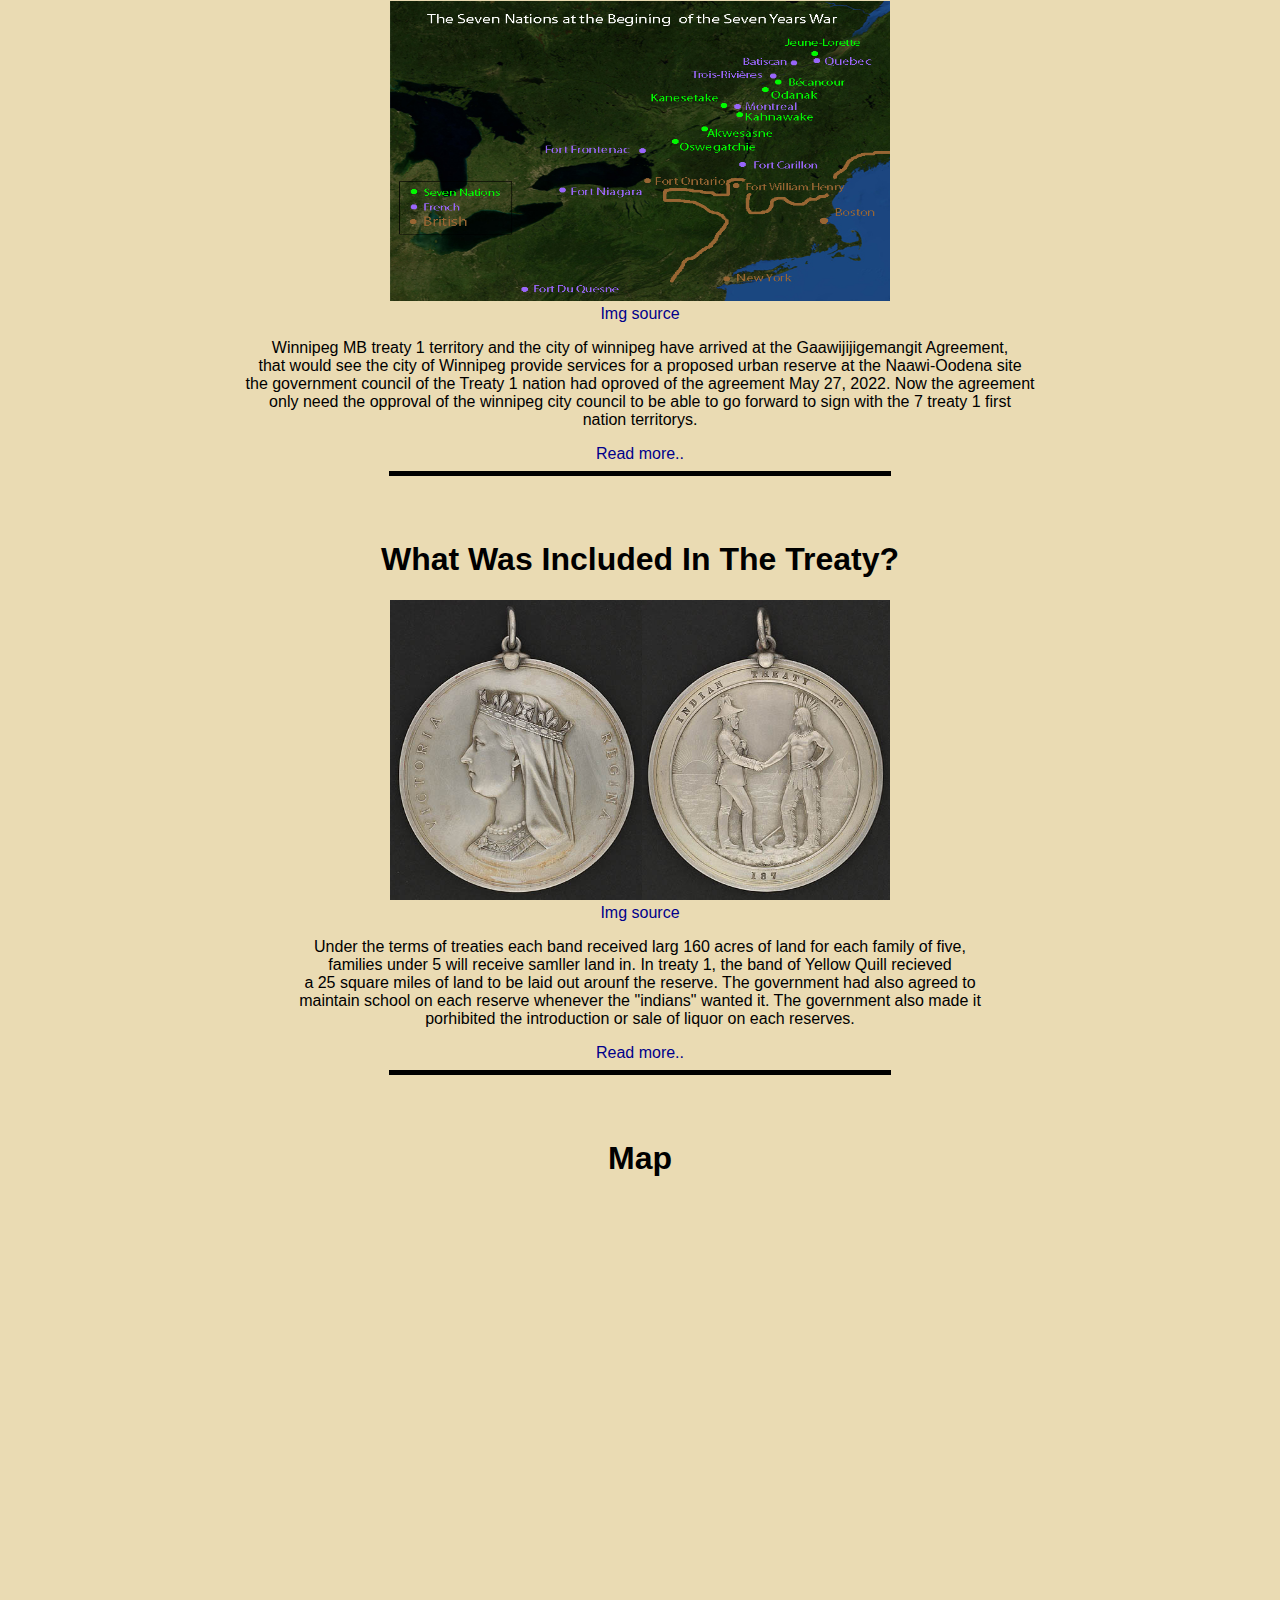
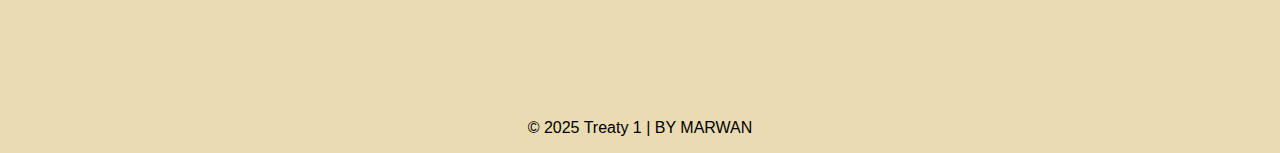
==== commit 9c7cb27d: "commiting..." ====
--- a/index.html
+++ b/index.html
@@ -20,17 +20,17 @@
             html{
                 scroll-behavior: smooth;    
             }
-            /* to cange the original color and remove the underline of the link*/
+            
             a{
-                text-decoration: none;
-                color: darkblue;
+                text-decoration: none; /* remove the underline of the link*/
+                color: darkblue; /* to cange the original color*/ 
             }
-            /* this was to align the images in the center   */
             .calss{
-                text-align: center;
+                text-align: center;/* this was to align the images in the center   */
             }
             .calss img{
-                display: inline-block;
+                display: inline-block;/* alows to set width and hieght and it also lets the image to shrink and wrap
+                */
             }
             span{
                 color: rgb(255, 0, 0);
@@ -55,7 +55,7 @@
             </div>
         </header>
         <div> 
-            <img  src="images/maxresdefault.jpg" alt="Treaty" class="image">
+            <img  src="images/maxresdefault.jpg" alt="A picture of a british man a first nation treaty making" class="image">
             <figcaption><a href="https://www.gov.mb.ca/legislature/about/land_acknowledgement.html">Img source</a></figcaption>
         </div>
         <section>
@@ -63,7 +63,7 @@
                         <div class="calss">
                             <h1 id="Communities">Communities involved</h1>
                             <br>
-                                <img src="images/Treaty_1_Territory.png" alt="treaty 1 communities" width="500" height="300">
+                                <img src="images/Treaty_1_Territory.png" alt="A map of treaty 1, highlighing the lower part of manitoba" width="500" height="300">
                                 <!-- figcap to show where i go the sorce from  -->
                                 <figcaption><a href="https://en.wikipedia.org/wiki/Treaty_1"> Img source</a></figcaption>
                                 <p>Treaty 1 is and agreement that was established on august 3, 1871, between the Crown,<br>
@@ -84,7 +84,7 @@
             <div class="calss">
                 <!-- id is a part if the navigation where it goes to this section  -->
                 <h1 id="Reserves">Urban Reserve</h1>
-                    <img src="images/Seven_nations_copy.jpg" alt="Seven first nations" width="500" height="300">
+                    <img src="images/Seven_nations_copy.jpg" alt="A map of the Seven first nations at the begining of the war betwen the french and british" width="500" height="300"> 
                     <figcaption><a href="https://www.winnipeg.ca/fr/node/33410">Img source</a></figcaption>
                     <p>Winnipeg MB treaty 1 territory and the city of winnipeg have arrived at the Gaawijijigemangit Agreement, <br>
                     that would see the city of Winnipeg provide services for a proposed urban reserve at the Naawi-Oodena site <br>
@@ -99,7 +99,7 @@
         <br>
         <div class="calss">
             <h1 id="Treaty">What Was Included In The Treaty?</h1>
-                <img src="images/4913942c-18ec-4c1c-be27-6d74ec04cfbe.jpg" alt="included in the treat" width="500" height="300">
+                <img src="images/4913942c-18ec-4c1c-be27-6d74ec04cfbe.jpg" alt="2 metal coins, the first one has victoria regina, and the second one has 2 men shaking hands for treaty making." width="500" height="300">
                 <figcaption><a href="https://www.thecanadianencyclopedia.ca/en/article/aboriginal-treaties">Img source</a></figcaption>
                 <p>Under the terms of treaties each band received larg 160 acres of land for each family of five, <br>
                 families under 5 will receive samller land in. In treaty 1, the band of Yellow Quill recieved <br>
@@ -107,7 +107,7 @@
                 maintain school on each reserve whenever the "indians" wanted it. The government also made it  <br>        
                 porhibited the introduction or sale of liquor on each reserves. <br>
             </p>
-            <figcaption><a href="https://www.rcaanc-cirnac.gc.ca/DAM/DAM-CIRNAC-RCAANC/DAM-TAG/STAGING/texte-text/tre1-2_1100100028661_eng.pdf">Read more</a></figcaption>
+            <figcaption><a href="https://www.rcaanc-cirnac.gc.ca/DAM/DAM-CIRNAC-RCAANC/DAM-TAG/STAGING/texte-text/tre1-2_1100100028661_eng.pdf">Read more..</a></figcaption>
         </div>
         <hr width="500" size="5" color="black">
         <br>
@@ -115,6 +115,7 @@
         <div class="calss">
             <h1 id="Map">Map</h1>
             <iframe src="https://native-land.ca/" title="first nation land map" frameborder="0" width="900" height="500"></iframe>
+            <br>
         </div>
         <footer>
             <p>&copy; 2025 Treaty 1 | BY MARWAN
